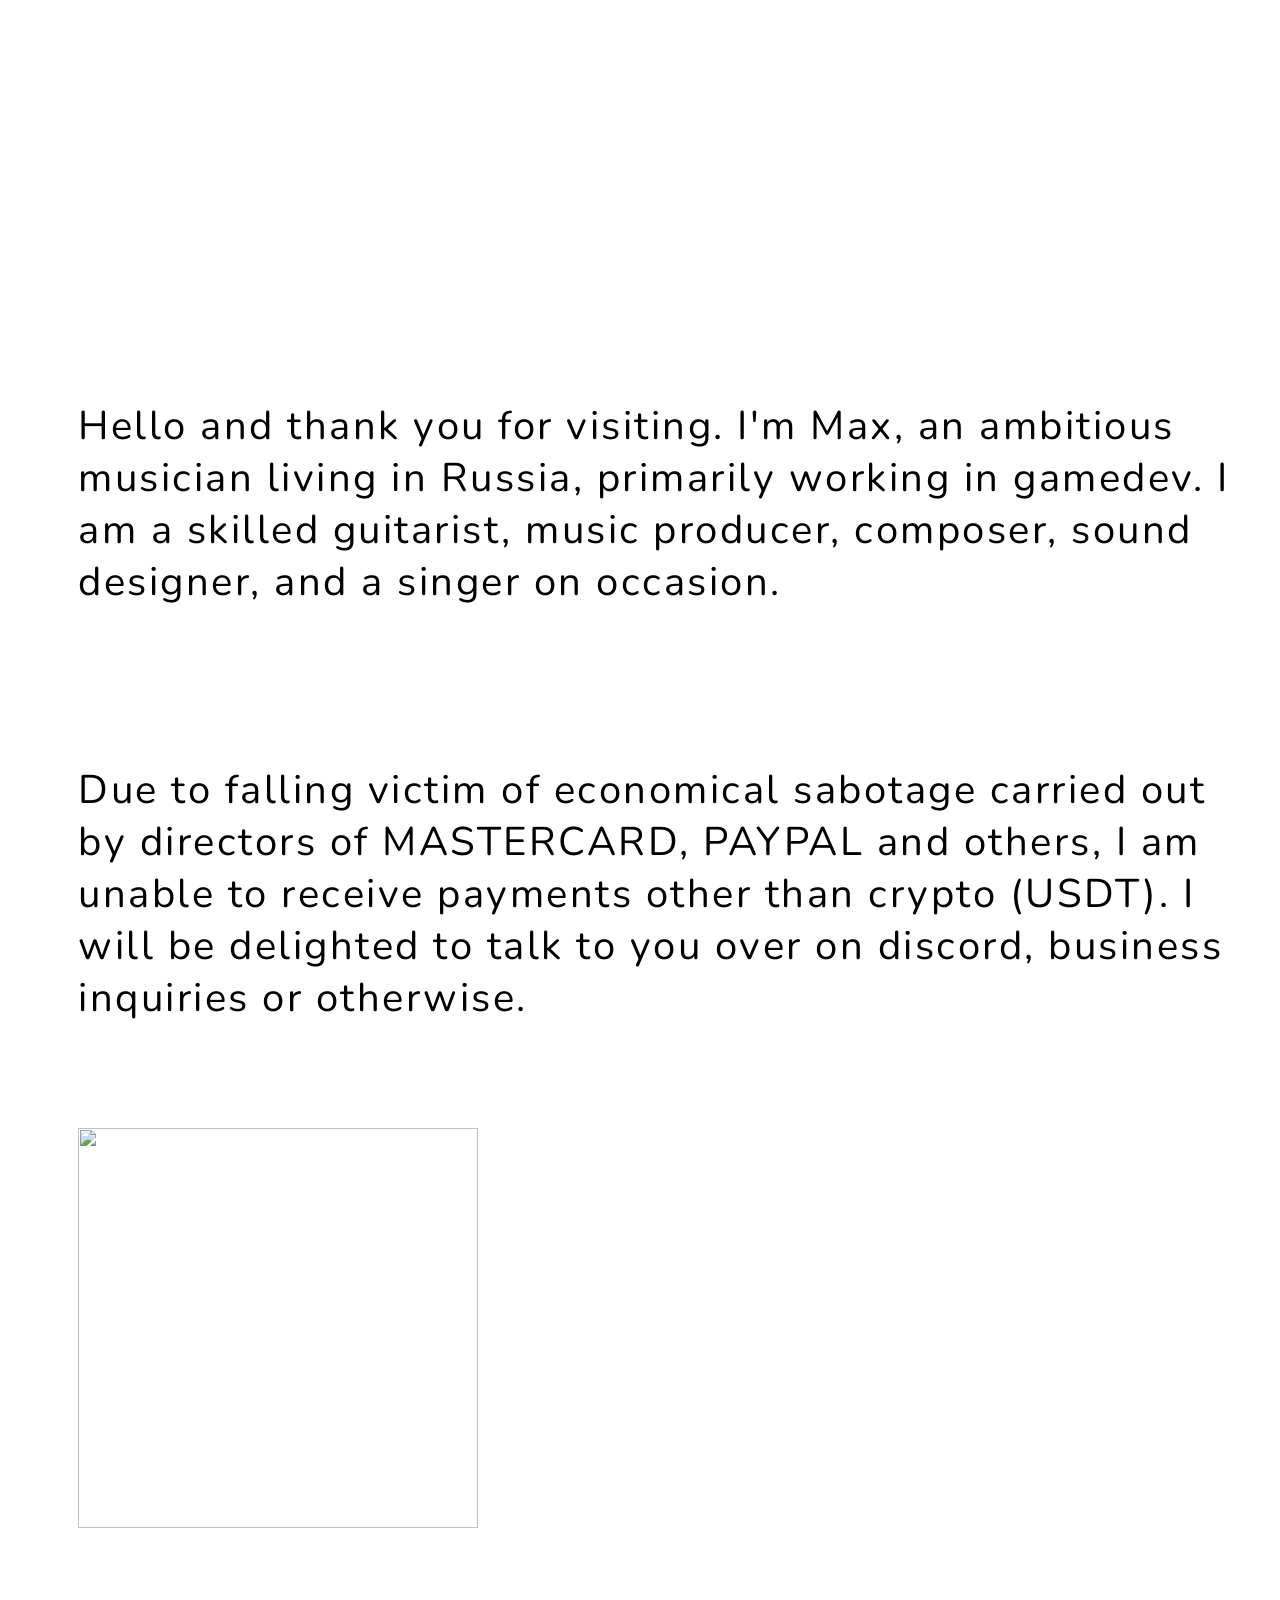
==== bio.html @ d5b2ca59 "added bio, updated bg" ====
<html lang="en">
    <script src="js/jquery-3.7.1.min.js"></script>
    <head>
        <meta charset="utf-8" />
        <meta name="viewport" content="width=device-width, initial-scale=1, shrink-to-fit=no" />
        <meta name="description" content="" />
        <meta name="author" content="" />
        <title>Max Antonov</title>
        <link rel="icon" type="image/x-icon" href="assets/icon.ico" />
        <!-- Font Awesome icons (free version)-->
        <script src="https://use.fontawesome.com/releases/v6.3.0/js/all.js" crossorigin="anonymous"></script>
        <!-- Google fonts-->
        <link href="https://fonts.googleapis.com/css?family=Varela+Round" rel="stylesheet" />
        <link href="https://fonts.googleapis.com/css?family=Nunito:200,200i,300,300i,400,400i,600,600i,700,700i,800,800i,900,900i" rel="stylesheet" />
        <!-- Core theme CSS (includes Bootstrap)-->
        <link href="css/styles.css" rel="stylesheet" />
    </head>
    <body class="page">
        <!-- Navigation-->
        <div id="mainNav"> </div>
        <script> $("#mainNav").load("nav.html"); </script>
        
        <!-- About-->
        <section class="about-section" id="about">
            <div class="container">
                <dir class="row align-items-baseline">
                    <div class="col">
                        <p1>
                            Hello and thank you for visiting. I'm Max, an ambitious musician living in Russia, primarily working in gamedev. I am a skilled guitarist, music producer, composer, sound designer, and a singer on occasion.
                        </p1>
                    </div>
                    <div>
                        <p1>
                            Due to falling victim of economical sabotage carried out by directors of MASTERCARD, PAYPAL and others, I am unable to receive payments other than crypto (USDT). I will be delighted to talk to you over on discord, business inquiries or otherwise.
                        </p1>
                    </div>
                    <div class="col">
                        <img width="400rem" src="assets/img/pic.png" alt="">
                    </div>
                    <p>
                    </p>
                </dir>
            </div>
        </section>
        <div id="copyright"> </div>
        <script> $("#copyright").load("copyright.html");</script>
    </body>
    <script src="./js/bootstrap.bundle.min.js"></script>
    <script src="js/scripts.js"></script>
    <script src="./js/sb-forms-0.4.1.js"></script>
</html>
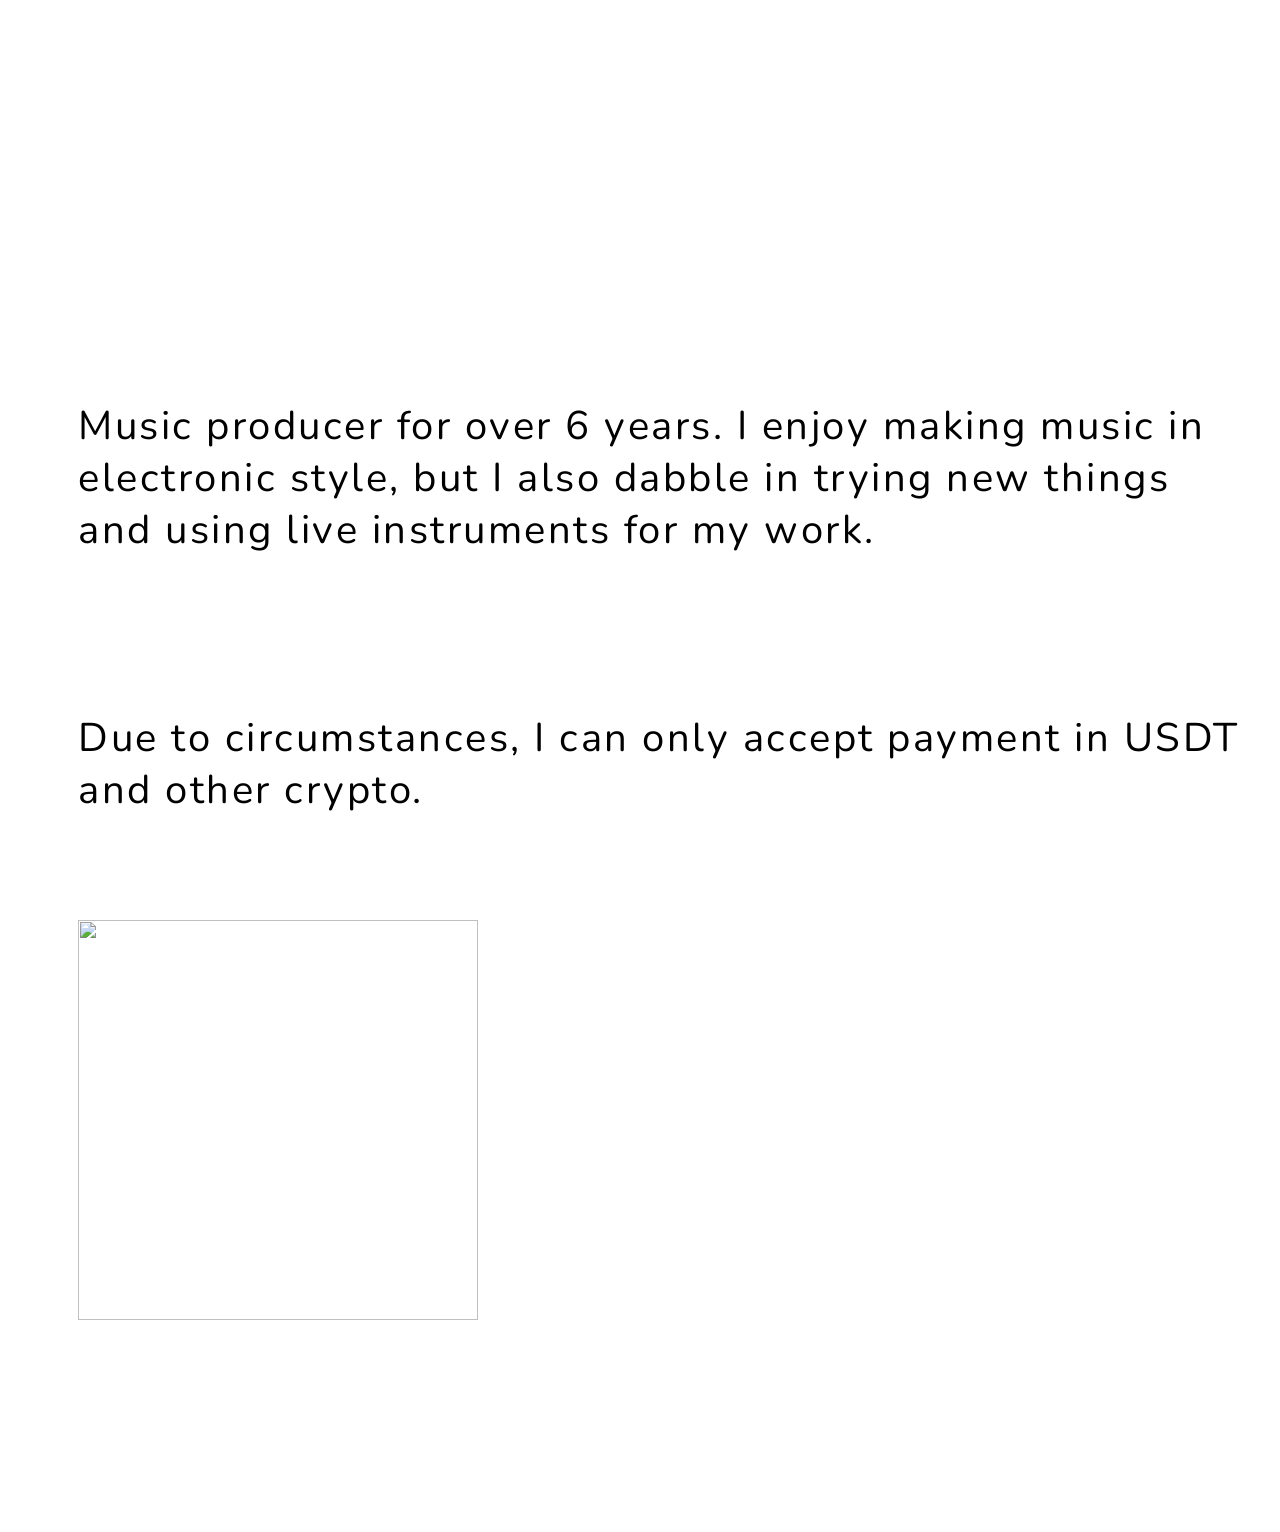
==== commit d8074b92: "bio updated" ====
--- a/bio.html
+++ b/bio.html
@@ -26,12 +26,12 @@
                 <dir class="row align-items-baseline">
                     <div class="col">
                         <p1>
-                            Hello and thank you for visiting. I'm Max, an ambitious musician living in Russia, primarily working in gamedev. I am a skilled guitarist, music producer, composer, sound designer, and a singer on occasion.
+                            Music producer for over 6 years. I enjoy making music in electronic style, but I also dabble in trying new things and using live instruments for my work.
                         </p1>
                     </div>
                     <div>
                         <p1>
-                            Due to falling victim of economical sabotage carried out by directors of MASTERCARD, PAYPAL and others, I am unable to receive payments other than crypto (USDT). I will be delighted to talk to you over on discord, business inquiries or otherwise.
+                            Due to circumstances, I can only accept payment in USDT and other crypto.
                         </p1>
                     </div>
                     <div class="col">
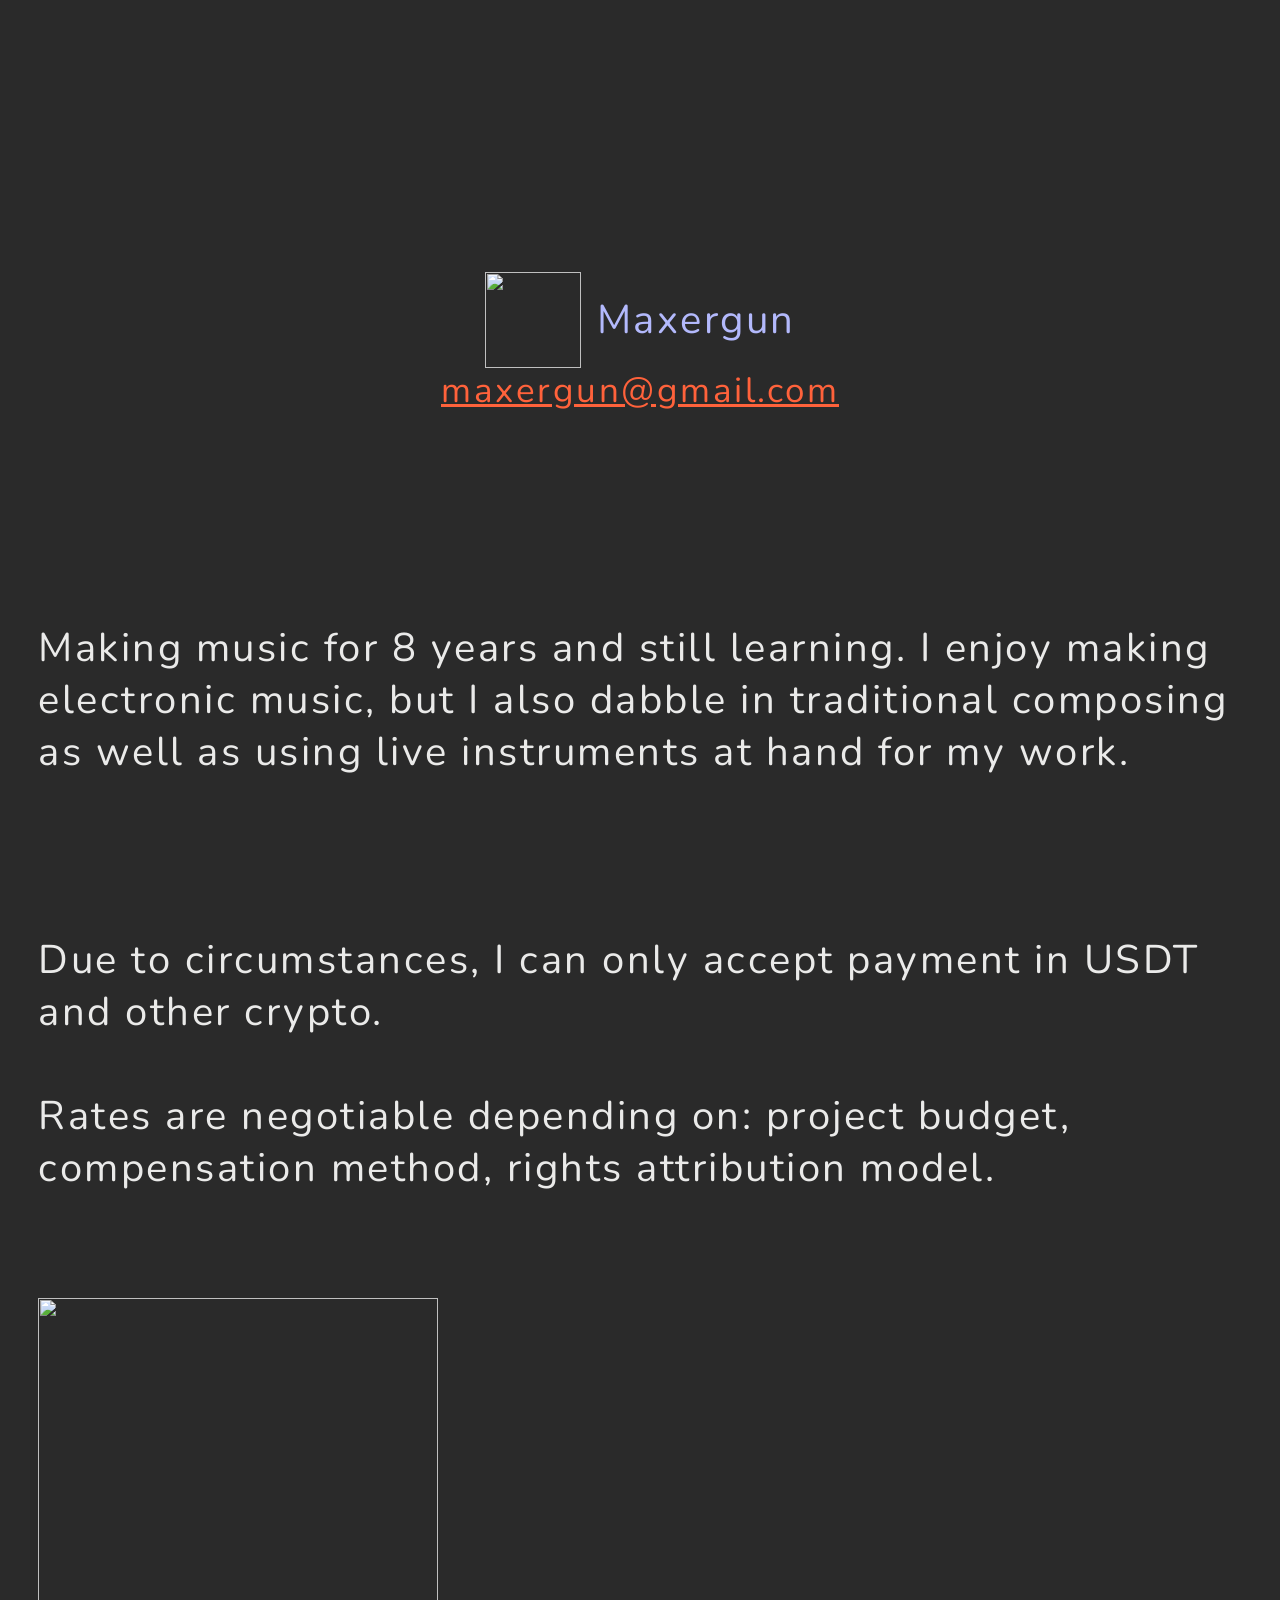
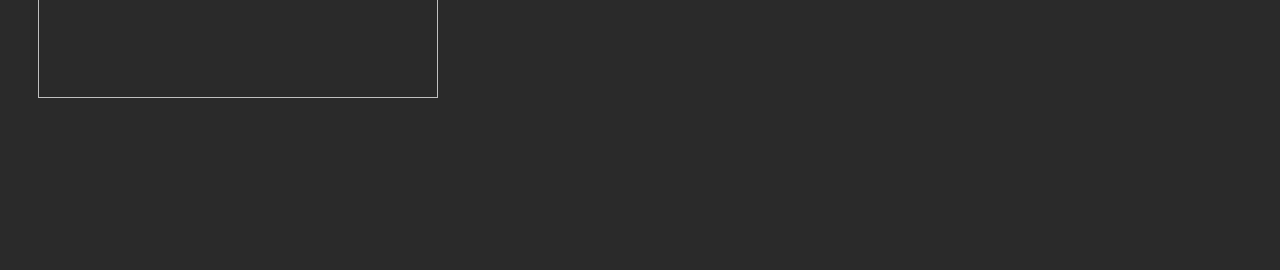
==== commit 987a6773: "portfolio redesigned to be more professional" ====
--- a/bio.html
+++ b/bio.html
@@ -20,18 +20,33 @@
         <div id="mainNav"> </div>
         <script> $("#mainNav").load("nav.html"); </script>
         
+        <!-- Contact-->
+        <section class="contact-section" id="contact">
+            <div class="container">
+                <div class="d-flex align-items-center justify-content-center discord-text"">
+                    <img class="col-auto discord mx-2" src="assets/img/discord.png" alt="">
+                    <div class="col-auto text-black-100 mx-2">Maxergun</div>
+                </div>
+                <div class="d-flex justify-content-center">
+                    <div class="small text-white-50 mx-2"><a href="#!">maxergun@gmail.com</a></div>
+                </div>
+            </div>
+        </section>
+
         <!-- About-->
         <section class="about-section" id="about">
             <div class="container">
-                <dir class="row align-items-baseline">
+                <div class="row align-items-baseline text">
                     <div class="col">
                         <p1>
-                            Music producer for over 6 years. I enjoy making music in electronic style, but I also dabble in trying new things and using live instruments for my work.
+                            Making music for 8 years and still learning. I enjoy making electronic music, but I also dabble in traditional composing as well as using live instruments at hand for my work. 
                         </p1>
                     </div>
                     <div>
                         <p1>
                             Due to circumstances, I can only accept payment in USDT and other crypto.
+
+                            Rates are negotiable depending on: project budget, compensation method, rights attribution model.
                         </p1>
                     </div>
                     <div class="col">
@@ -39,7 +54,7 @@
                     </div>
                     <p>
                     </p>
-                </dir>
+                </div>
             </div>
         </section>
         <div id="copyright"> </div>
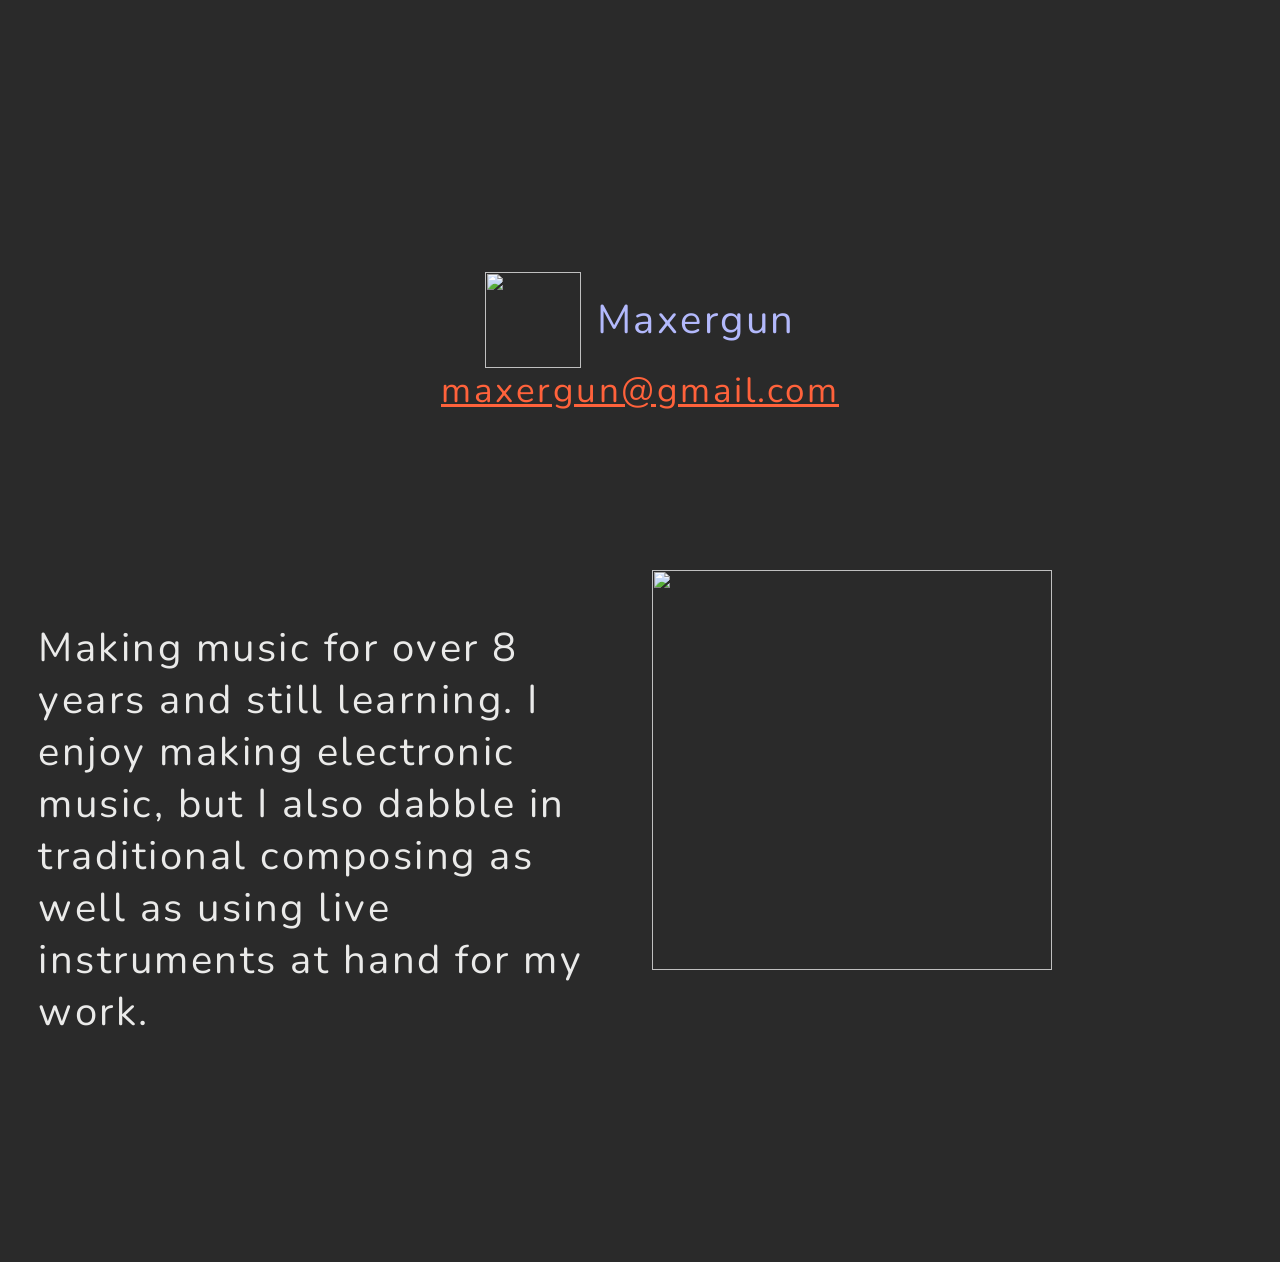
==== commit ff9ff921: "removed crypto disclaimer in bio" ====
--- a/bio.html
+++ b/bio.html
@@ -39,14 +39,7 @@
                 <div class="row align-items-baseline text">
                     <div class="col">
                         <p1>
-                            Making music for 8 years and still learning. I enjoy making electronic music, but I also dabble in traditional composing as well as using live instruments at hand for my work. 
-                        </p1>
-                    </div>
-                    <div>
-                        <p1>
-                            Due to circumstances, I can only accept payment in USDT and other crypto.
-
-                            Rates are negotiable depending on: project budget, compensation method, rights attribution model.
+                            Making music for over 8 years and still learning. I enjoy making electronic music, but I also dabble in traditional composing as well as using live instruments at hand for my work. 
                         </p1>
                     </div>
                     <div class="col">
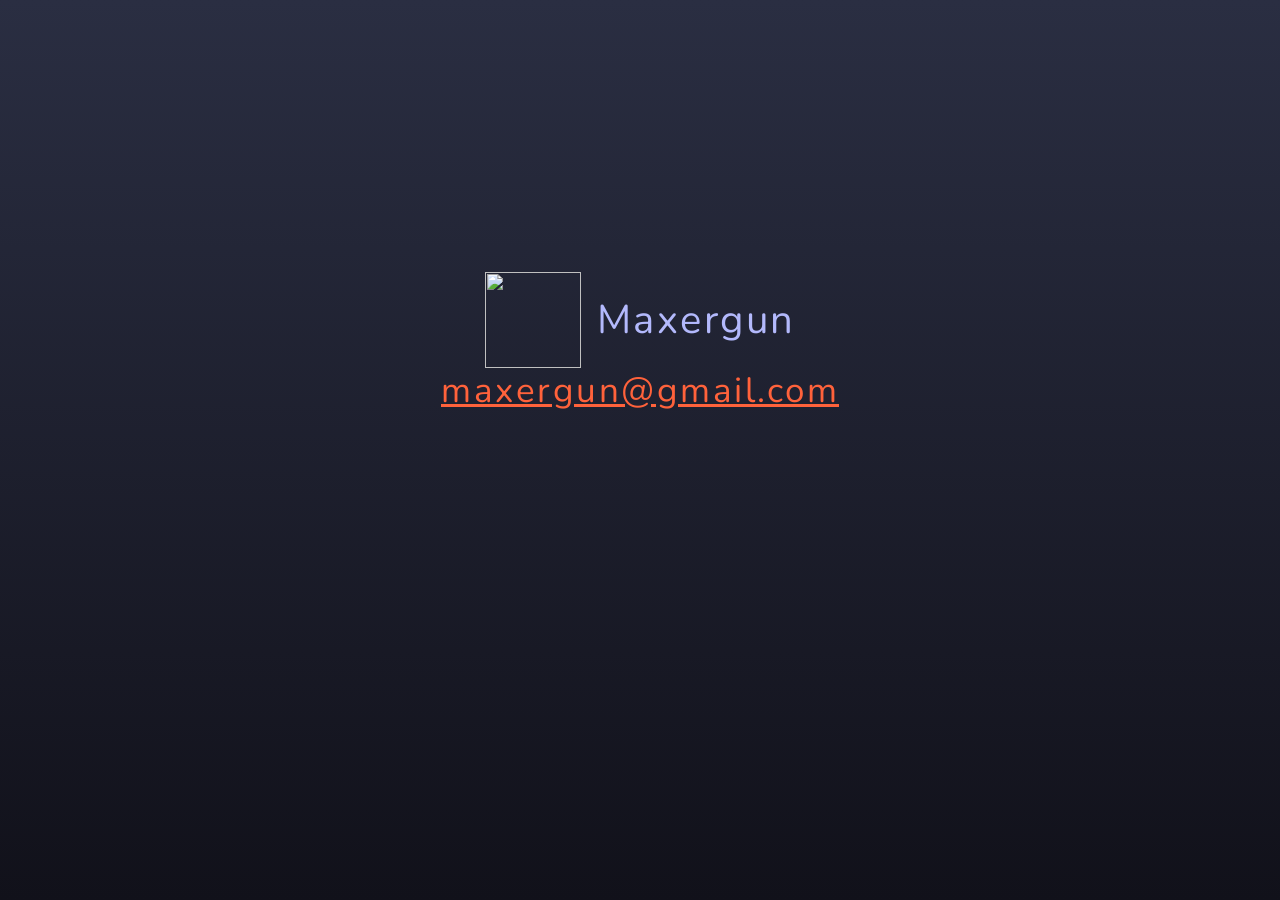
==== commit d703a5e2: "bio updated" ====
--- a/bio.html
+++ b/bio.html
@@ -39,11 +39,7 @@
                 <div class="row align-items-baseline text">
                     <div class="col">
                         <p1>
-                            Making music for over 8 years and still learning. I enjoy making electronic music, but I also dabble in traditional composing as well as using live instruments at hand for my work. 
                         </p1>
-                    </div>
-                    <div class="col">
-                        <img width="400rem" src="assets/img/pic.png" alt="">
                     </div>
                     <p>
                     </p>
